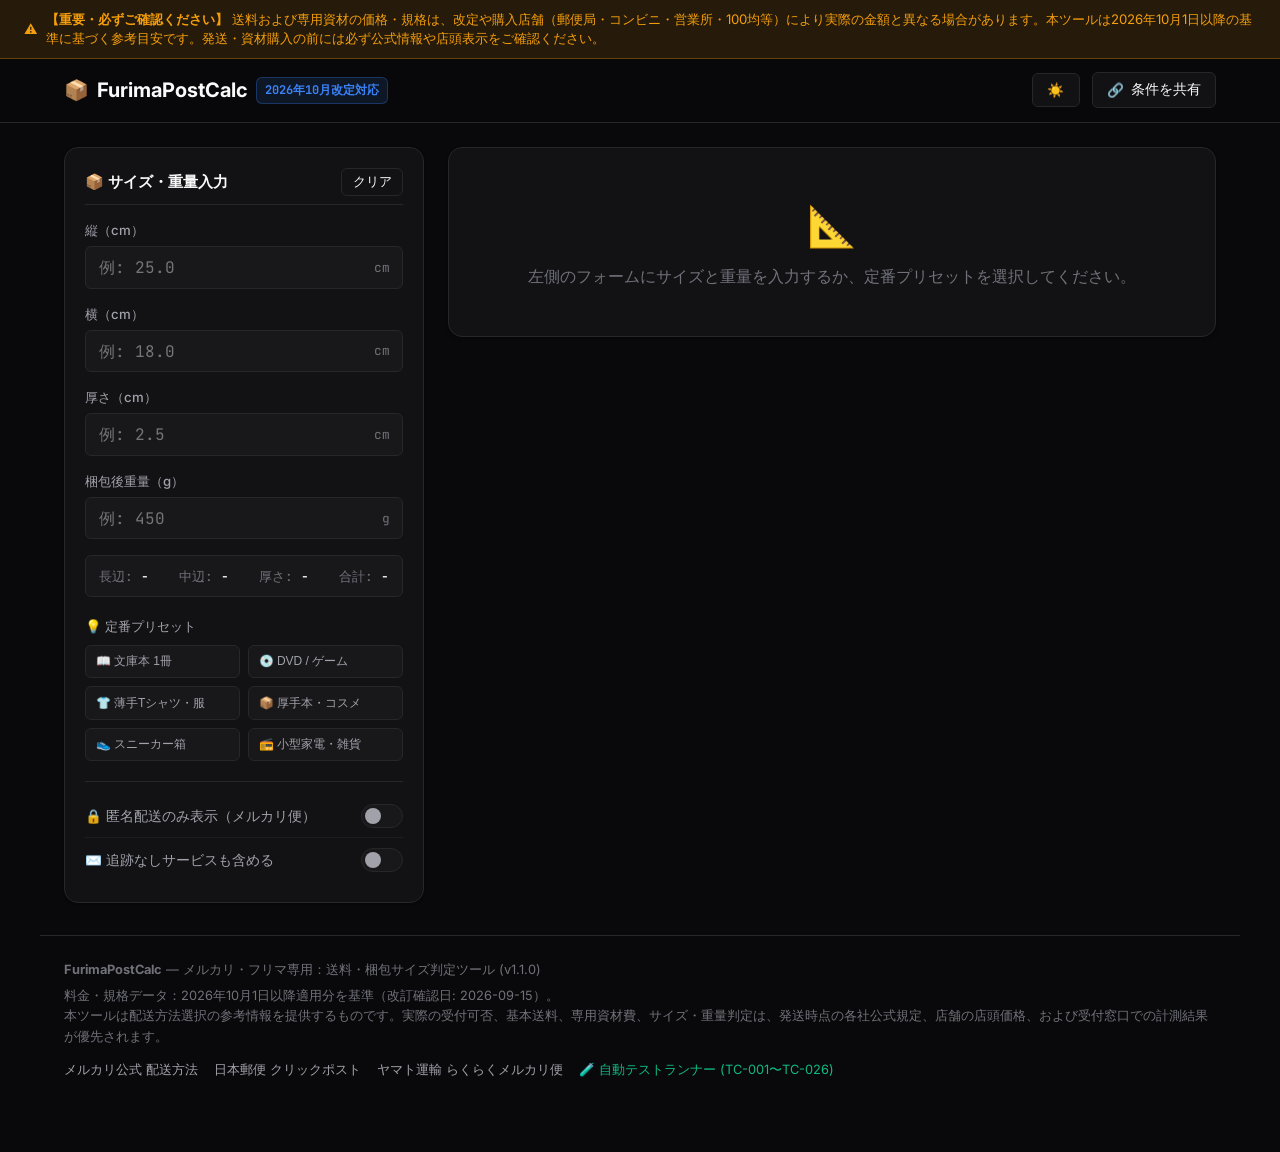
==== index.html @ 4e571d3c "feat: プロトコル第18条準拠UI・判定ロジック・全26件自動テストの実装完了" ====
<!DOCTYPE html>
<html lang="ja" data-theme="dark">
<head>
  <meta charset="UTF-8">
  <meta name="viewport" content="width=device-width, initial-scale=1.0">
  <meta name="description" content="メルカリ・フリマ出品者専用の送料・梱包サイズ判定ツール。縦・横・厚さ・重量から利用可能な配送方法を自動判定し、専用資材代を含めた実質総額の最安順に比較します。2026年10月改定対応。">
  <title>FurimaPostCalc - メルカリ・フリマ専用：送料・梱包サイズ判定ツール（2026年10月改定対応）</title>
  <link rel="preconnect" href="https://fonts.googleapis.com">
  <link rel="preconnect" href="https://fonts.gstatic.com" crossorigin>
  <link href="https://fonts.googleapis.com/css2?family=Inter:wght@400;500;600;700&family=JetBrains+Mono:wght@400;500;600;700&display=swap" rel="stylesheet">
  <link rel="stylesheet" href="css/style.css">
</head>
<body>
  <!-- 最上部常時注意喚起バナー（仕様書第3.1条・第10.4条準拠） -->
  <aside class="alert-banner" role="alert">
    <span>⚠️</span>
    <div>
      <strong>【重要・必ずご確認ください】</strong>
      送料および専用資材の価格・規格は、改定や購入店舗（郵便局・コンビニ・営業所・100均等）により実際の金額と異なる場合があります。本ツールは2026年10月1日以降の基準に基づく参考目安です。発送・資材購入の前には必ず公式情報や店頭表示をご確認ください。
    </div>
  </aside>

  <header>
    <div class="header-inner">
      <div class="brand-title">
        <span>📦</span>
        <span>FurimaPostCalc</span>
        <span class="brand-badge">2026年10月改定対応</span>
      </div>
      <div class="header-actions">
        <button id="themeToggleBtn" class="btn" type="button" title="テーマ切り替え" aria-label="テーマ切り替え">
          <span id="themeIcon">☀️</span>
        </button>
        <button id="copyUrlBtn" class="btn" type="button" title="現在の条件URLをコピー">
          <span>🔗</span>
          <span>条件を共有</span>
        </button>
      </div>
    </div>
  </header>

  <main class="container">
    <!-- 左ペイン: 入力・設定 -->
    <section class="input-pane">
      <div class="card">
        <div class="card-header">
          <h2 class="card-title">📦 サイズ・重量入力</h2>
          <button id="resetBtn" class="btn" style="padding: 0.25rem 0.65rem; font-size: 13px;" type="button">クリア</button>
        </div>

        <form id="calcForm" onsubmit="event.preventDefault();">
          <div class="form-group">
            <label class="form-label" for="inputHeight">縦（cm）</label>
            <div class="input-with-unit">
              <input type="number" id="inputHeight" class="input-field" step="0.1" min="0.1" max="250" placeholder="例: 25.0" required>
              <span class="input-unit">cm</span>
            </div>
          </div>

          <div class="form-group">
            <label class="form-label" for="inputWidth">横（cm）</label>
            <div class="input-with-unit">
              <input type="number" id="inputWidth" class="input-field" step="0.1" min="0.1" max="250" placeholder="例: 18.0" required>
              <span class="input-unit">cm</span>
            </div>
          </div>

          <div class="form-group">
            <label class="form-label" for="inputDepth">厚さ（cm）</label>
            <div class="input-with-unit">
              <input type="number" id="inputDepth" class="input-field" step="0.1" min="0.1" max="100" placeholder="例: 2.5" required>
              <span class="input-unit">cm</span>
            </div>
          </div>

          <div class="form-group">
            <label class="form-label" for="inputWeight">梱包後重量（g）</label>
            <div class="input-with-unit">
              <input type="number" id="inputWeight" class="input-field" step="1" min="1" max="30000" placeholder="例: 450" required>
              <span class="input-unit">g</span>
            </div>
          </div>

          <!-- 自動幾何判定サマリー -->
          <div class="dimensions-summary" id="dimSummary" aria-live="polite">
            <div><span class="dim-tag">長辺:</span> <span class="dim-val" id="valL1">-</span></div>
            <div><span class="dim-tag">中辺:</span> <span class="dim-val" id="valL2">-</span></div>
            <div><span class="dim-tag">厚さ:</span> <span class="dim-val" id="valL3">-</span></div>
            <div><span class="dim-tag">合計:</span> <span class="dim-val" id="valSum">-</span></div>
          </div>
        </form>

        <!-- クイックプリセット -->
        <div style="margin-top: 1.25rem;">
          <div class="form-label"><span>💡 定番プリセット</span></div>
          <div class="presets-grid">
            <button type="button" class="btn-preset" data-h="15.0" data-w="10.5" data-d="1.5" data-weight="180">📖 文庫本 1冊</button>
            <button type="button" class="btn-preset" data-h="19.0" data-w="13.5" data-d="1.5" data-weight="150">💿 DVD / ゲーム</button>
            <button type="button" class="btn-preset" data-h="30.0" data-w="22.0" data-d="2.5" data-weight="250">👕 薄手Tシャツ・服</button>
            <button type="button" class="btn-preset" data-h="24.0" data-w="16.0" data-d="4.5" data-weight="600">📦 厚手本・コスメ</button>
            <button type="button" class="btn-preset" data-h="32.0" data-w="20.0" data-d="12.0" data-weight="1200">👟 スニーカー箱</button>
            <button type="button" class="btn-preset" data-h="38.0" data-w="28.0" data-d="20.0" data-weight="3500">📻 小型家電・雑貨</button>
          </div>
        </div>

        <!-- フィルタ設定 -->
        <div style="margin-top: 1.25rem; border-top: 1px solid var(--border-color); padding-top: 0.75rem;">
          <div class="toggle-item">
            <label class="toggle-label" for="filterAnonymous">🔒 匿名配送のみ表示（メルカリ便）</label>
            <label class="switch">
              <input type="checkbox" id="filterAnonymous">
              <span class="slider"></span>
            </label>
          </div>
          <div class="toggle-item">
            <label class="toggle-label" for="filterNoTrack">✉️ 追跡なしサービスも含める</label>
            <label class="switch">
              <input type="checkbox" id="filterNoTrack">
              <span class="slider"></span>
            </label>
          </div>
        </div>
      </div>
    </section>

    <!-- 右ペイン: 判定結果一覧 -->
    <section class="results-pane">
      <div id="bestChoiceContainer"></div>
      <div class="results-container" id="resultsList">
        <div class="card" style="text-align: center; padding: 3rem 1rem; color: var(--text-muted);">
          <div style="font-size: 2.5rem; margin-bottom: 0.5rem;">📐</div>
          <p>左側のフォームにサイズと重量を入力するか、定番プリセットを選択してください。</p>
        </div>
      </div>
    </section>
  </main>

  <footer>
    <p><strong>FurimaPostCalc</strong> — メルカリ・フリマ専用：送料・梱包サイズ判定ツール (v1.1.0)</p>
    <p style="margin-top: 0.35rem;">
      料金・規格データ：2026年10月1日以降適用分を基準（改訂確認日: 2026-09-15）。<br>
      本ツールは配送方法選択の参考情報を提供するものです。実際の受付可否、基本送料、専用資材費、サイズ・重量判定は、発送時点の各社公式規定、店舗の店頭価格、および受付窓口での計測結果が優先されます。
    </p>
    <div class="footer-links">
      <a href="https://help.jp.mercari.com/guide/articles/518/" target="_blank" rel="noopener">メルカリ公式 配送方法</a>
      <a href="https://www.post.japanpost.jp/service/clickpost/" target="_blank" rel="noopener">日本郵便 クリックポスト</a>
      <a href="https://www.kuronekoyamato.co.jp/ytc/customer/send/services/rakuraku/" target="_blank" rel="noopener">ヤマト運輸 らくらくメルカリ便</a>
      <a href="test.html" style="color: var(--accent-emerald);">🧪 自動テストランナー (TC-001〜TC-026)</a>
    </div>
  </footer>

  <script src="js/data.js"></script>
  <script src="js/calc.js"></script>
  <script src="js/app.js"></script>
</body>
</html>
---- css/style.css ----
/* ==========================================================================
   FurimaPostCalc - プロトコル第18条準拠デザインシステム
   標準トークン: #09090b背景, #121215カード, #27272aボーダー, Inter / JetBrains Mono
   ========================================================================== */

:root {
  --bg-base: #09090b;
  --bg-card: #121215;
  --bg-card-hover: #18181b;
  --bg-input: #18181b;
  --bg-header: rgba(9, 9, 11, 0.85);
  --border-color: #27272a;
  --border-focus: #3b82f6;

  --text-primary: #fafafa;
  --text-secondary: #a1a1aa;
  --text-muted: #71717a;

  --accent-emerald: #10b981;
  --accent-emerald-bg: rgba(16, 185, 129, 0.12);
  --accent-blue: #3b82f6;
  --accent-blue-bg: rgba(59, 130, 246, 0.12);
  --accent-amber: #f59e0b;
  --accent-amber-bg: rgba(245, 158, 11, 0.12);
  --accent-rose: #ef4444;
  --accent-rose-bg: rgba(239, 68, 68, 0.12);

  --font-sans: 'Inter', -apple-system, BlinkMacSystemFont, "Segoe UI", Roboto, sans-serif;
  --font-mono: 'JetBrains Mono', monospace;

  --radius-sm: 6px;
  --radius-md: 10px;
  --radius-lg: 14px;
  --shadow-sm: 0 1px 3px rgba(0, 0, 0, 0.4);
  --shadow-md: 0 4px 14px rgba(0, 0, 0, 0.5);
  --shadow-glow: 0 0 20px rgba(16, 185, 129, 0.2);
}

[data-theme="light"] {
  --bg-base: #f8fafc;
  --bg-card: #ffffff;
  --bg-card-hover: #f1f5f9;
  --bg-input: #ffffff;
  --bg-header: rgba(248, 250, 252, 0.85);
  --border-color: #e2e8f0;
  --border-focus: #2563eb;
  --text-primary: #0f172a;
  --text-secondary: #475569;
  --text-muted: #94a3b8;
  --accent-emerald-bg: rgba(16, 185, 129, 0.08);
  --accent-blue-bg: rgba(59, 130, 246, 0.08);
  --accent-amber-bg: rgba(245, 158, 11, 0.08);
  --accent-rose-bg: rgba(239, 68, 68, 0.08);
  --shadow-sm: 0 1px 3px rgba(0, 0, 0, 0.05);
  --shadow-md: 0 4px 14px rgba(0, 0, 0, 0.08);
  --shadow-glow: 0 0 15px rgba(16, 185, 129, 0.15);
}

*, *::before, *::after { box-sizing: border-box; margin: 0; padding: 0; }
body {
  background-color: var(--bg-base); color: var(--text-primary);
  font-family: var(--font-sans); line-height: 1.5; min-height: 100vh;
  transition: background-color 0.2s, color 0.2s;
}

header {
  position: sticky; top: 0; z-index: 100;
  background: var(--bg-header); backdrop-filter: blur(12px);
  border-bottom: 1px solid var(--border-color);
}
.header-inner {
  max-width: 1200px; margin: 0 auto; padding: 0.85rem 1.5rem;
  display: flex; justify-content: space-between; align-items: center;
}
.brand-title { font-size: 1.25rem; font-weight: 700; display: flex; align-items: center; gap: 0.5rem; }
.brand-badge {
  font-family: var(--font-mono); font-size: 0.75rem; background: var(--accent-blue-bg);
  color: var(--accent-blue); border: 1px solid rgba(59, 130, 246, 0.3);
  padding: 0.2rem 0.5rem; border-radius: var(--radius-sm);
}
.header-actions { display: flex; align-items: center; gap: 0.75rem; }

/* 注意喚起バナー（仕様書3.1/10.4準拠） */
.alert-banner {
  background: var(--accent-amber-bg); border-bottom: 1px solid rgba(245, 158, 11, 0.3);
  padding: 0.65rem 1.5rem; font-size: 0.825rem; color: var(--accent-amber);
  display: flex; align-items: center; justify-content: center; gap: 0.5rem; line-height: 1.4;
}
.alert-banner strong { font-weight: 700; }

/* メインレイアウト */
.container {
  max-width: 1200px; margin: 1.5rem auto; padding: 0 1.5rem;
  display: grid; grid-template-columns: 360px 1fr; gap: 1.5rem; align-items: start;
}
@media (max-width: 880px) { .container { grid-template-columns: 1fr; } }

/* カード共通 */
.card {
  background: var(--bg-card); border: 1px solid var(--border-color);
  border-radius: var(--radius-lg); padding: 1.25rem; box-shadow: var(--shadow-sm);
  transition: border-color 0.2s, transform 0.2s, box-shadow 0.2s;
}
.card-header {
  display: flex; justify-content: space-between; align-items: center;
  margin-bottom: 1rem; padding-bottom: 0.5rem; border-bottom: 1px solid var(--border-color);
}
.card-title { font-size: 0.95rem; font-weight: 600; color: var(--text-primary); }

/* 入力フォーム */
.form-group { margin-bottom: 1rem; }
.form-label {
  display: flex; justify-content: space-between; font-size: 0.825rem;
  color: var(--text-secondary); margin-bottom: 0.35rem; font-weight: 500;
}
.input-with-unit { position: relative; display: flex; align-items: center; }
.input-field {
  width: 100%; background: var(--bg-input); border: 1px solid var(--border-color);
  color: var(--text-primary); font-family: var(--font-mono); font-size: 1rem;
  padding: 0.6rem 2.5rem 0.6rem 0.8rem; border-radius: var(--radius-sm);
  transition: border-color 0.15s, box-shadow 0.15s;
}
.input-field:focus { outline: none; border-color: var(--border-focus); box-shadow: 0 0 0 3px rgba(59, 130, 246, 0.2); }
.input-unit { position: absolute; right: 0.8rem; font-size: 0.8rem; color: var(--text-muted); font-family: var(--font-mono); pointer-events: none; }

/* 寸法サマリー */
.dimensions-summary {
  background: var(--bg-input); border: 1px solid var(--border-color);
  border-radius: var(--radius-sm); padding: 0.65rem 0.8rem; margin-top: 0.5rem;
  font-size: 0.8rem; font-family: var(--font-mono); display: flex; justify-content: space-between;
}
.dim-tag { color: var(--text-muted); }
.dim-val { color: var(--text-primary); font-weight: 600; }

/* プリセット・トグル */
.presets-grid { display: grid; grid-template-columns: repeat(2, 1fr); gap: 0.5rem; margin-top: 0.5rem; }
.btn-preset {
  background: var(--bg-input); border: 1px solid var(--border-color); color: var(--text-secondary);
  padding: 0.45rem 0.6rem; font-size: 0.75rem; border-radius: var(--radius-sm);
  cursor: pointer; text-align: left; transition: all 0.15s;
}
.btn-preset:hover { background: var(--bg-card-hover); color: var(--text-primary); border-color: var(--text-muted); }

.toggle-item { display: flex; align-items: center; justify-content: space-between; padding: 0.6rem 0; border-bottom: 1px solid rgba(255, 255, 255, 0.05); }
.toggle-item:last-child { border-bottom: none; }
.toggle-label { font-size: 0.85rem; color: var(--text-secondary); cursor: pointer; }
.switch { position: relative; display: inline-block; width: 42px; height: 24px; }
.switch input { opacity: 0; width: 0; height: 0; }
.slider {
  position: absolute; cursor: pointer; top: 0; left: 0; right: 0; bottom: 0;
  background-color: var(--bg-input); border: 1px solid var(--border-color);
  border-radius: 24px; transition: 0.2s;
}
.slider::before {
  position: absolute; content: ""; height: 16px; width: 16px; left: 3px; bottom: 3px;
  background-color: var(--text-secondary); border-radius: 50%; transition: 0.2s;
}
input:checked + .slider { background-color: var(--accent-blue); border-color: var(--accent-blue); }
input:checked + .slider::before { transform: translateX(18px); background-color: #fff; }

.btn {
  background: var(--bg-card); border: 1px solid var(--border-color); color: var(--text-primary);
  font-size: 0.85rem; padding: 0.5rem 0.9rem; border-radius: var(--radius-sm);
  cursor: pointer; display: inline-flex; align-items: center; gap: 0.4rem; transition: all 0.15s;
}
.btn:hover { background: var(--bg-card-hover); border-color: var(--text-muted); }

/* 結果エリア */
.results-container { display: flex; flex-direction: column; gap: 1rem; }

/* 最安バナー */
.best-choice-banner {
  background: linear-gradient(135deg, rgba(16, 185, 129, 0.15) 0%, rgba(16, 185, 129, 0.05) 100%);
  border: 1px solid rgba(16, 185, 129, 0.4); border-radius: var(--radius-lg);
  padding: 1.25rem; box-shadow: var(--shadow-glow); display: flex;
  justify-content: space-between; align-items: center; animation: fadeIn 0.3s ease-in-out;
}
.best-tag {
  display: inline-flex; align-items: center; gap: 0.3rem; background: var(--accent-emerald);
  color: #09090b; font-size: 0.75rem; font-weight: 700; padding: 0.2rem 0.6rem;
  border-radius: var(--radius-sm); margin-bottom: 0.4rem;
}
.best-title { font-size: 1.2rem; font-weight: 700; color: var(--text-primary); }
.best-price { font-family: var(--font-mono); font-size: 1.75rem; font-weight: 700; color: var(--accent-emerald); }

/* 結果カード */
.result-card {
  position: relative; background: var(--bg-card); border: 1px solid var(--border-color);
  border-radius: var(--radius-lg); padding: 1.25rem; transition: all 0.2s; animation: fadeIn 0.25s ease-in-out;
}
.result-card:hover {
  background: var(--bg-card-hover); border-color: rgba(255, 255, 255, 0.2);
  transform: translateY(-2px); box-shadow: var(--shadow-md);
}
.result-card.is-best { border-color: var(--accent-emerald); }

.card-top { display: flex; justify-content: space-between; align-items: flex-start; margin-bottom: 0.6rem; }
.rank-badge {
  font-family: var(--font-mono); font-size: 0.75rem; font-weight: 700;
  padding: 0.15rem 0.5rem; border-radius: var(--radius-sm); background: #27272a; color: var(--text-secondary);
}
.rank-1 { background: var(--accent-emerald-bg); color: var(--accent-emerald); border: 1px solid var(--accent-emerald); }
.service-title { font-size: 1.05rem; font-weight: 700; margin-top: 0.2rem; }
.service-carrier { font-size: 0.75rem; color: var(--text-muted); }

.price-box { text-align: right; }
.total-price { font-family: var(--font-mono); font-size: 1.4rem; font-weight: 700; color: var(--text-primary); }
.price-breakdown { font-size: 0.75rem; color: var(--text-muted); font-family: var(--font-mono); }

/* バッジ一覧 */
.badges-wrap { display: flex; flex-wrap: wrap; gap: 0.4rem; margin: 0.6rem 0; }
.badge-pill {
  font-size: 0.725rem; font-weight: 600; padding: 0.2rem 0.55rem;
  border-radius: var(--radius-sm); display: inline-flex; align-items: center; gap: 0.25rem;
}
.badge-anon { background: var(--accent-blue-bg); color: var(--accent-blue); border: 1px solid rgba(59, 130, 246, 0.3); }
.badge-noanon { background: #27272a; color: var(--text-muted); }
.badge-post { background: rgba(168, 85, 247, 0.12); color: #c084fc; border: 1px solid rgba(168, 85, 247, 0.3); }
.badge-track { background: rgba(16, 185, 129, 0.12); color: #34d399; }

/* 警告アラート */
.card-alert {
  border-radius: var(--radius-sm); padding: 0.5rem 0.75rem; margin: 0.6rem 0;
  font-size: 0.8rem; line-height: 1.4; display: flex; gap: 0.4rem; align-items: flex-start;
}
.card-alert-soft { background: var(--accent-amber-bg); color: var(--accent-amber); border: 1px solid rgba(245, 158, 11, 0.3); }
.card-alert-hard { background: var(--accent-rose-bg); color: var(--accent-rose); border: 1px solid rgba(239, 68, 68, 0.3); font-weight: 600; }
.service-note {
  font-size: 0.8rem; color: var(--text-secondary); margin-top: 0.4rem;
  border-top: 1px dashed var(--border-color); padding-top: 0.4rem;
}

/* フッター */
footer {
  max-width: 1200px; margin: 2rem auto 3rem; padding: 1.5rem;
  border-top: 1px solid var(--border-color); font-size: 0.8rem; color: var(--text-muted); line-height: 1.6;
}
.footer-links { display: flex; gap: 1rem; margin-top: 0.8rem; flex-wrap: wrap; }
.footer-links a { color: var(--text-secondary); text-decoration: none; }
.footer-links a:hover { color: var(--accent-blue); text-decoration: underline; }

@keyframes fadeIn {
  from { opacity: 0; transform: translateY(6px); }
  to { opacity: 1; transform: translateY(0); }
}
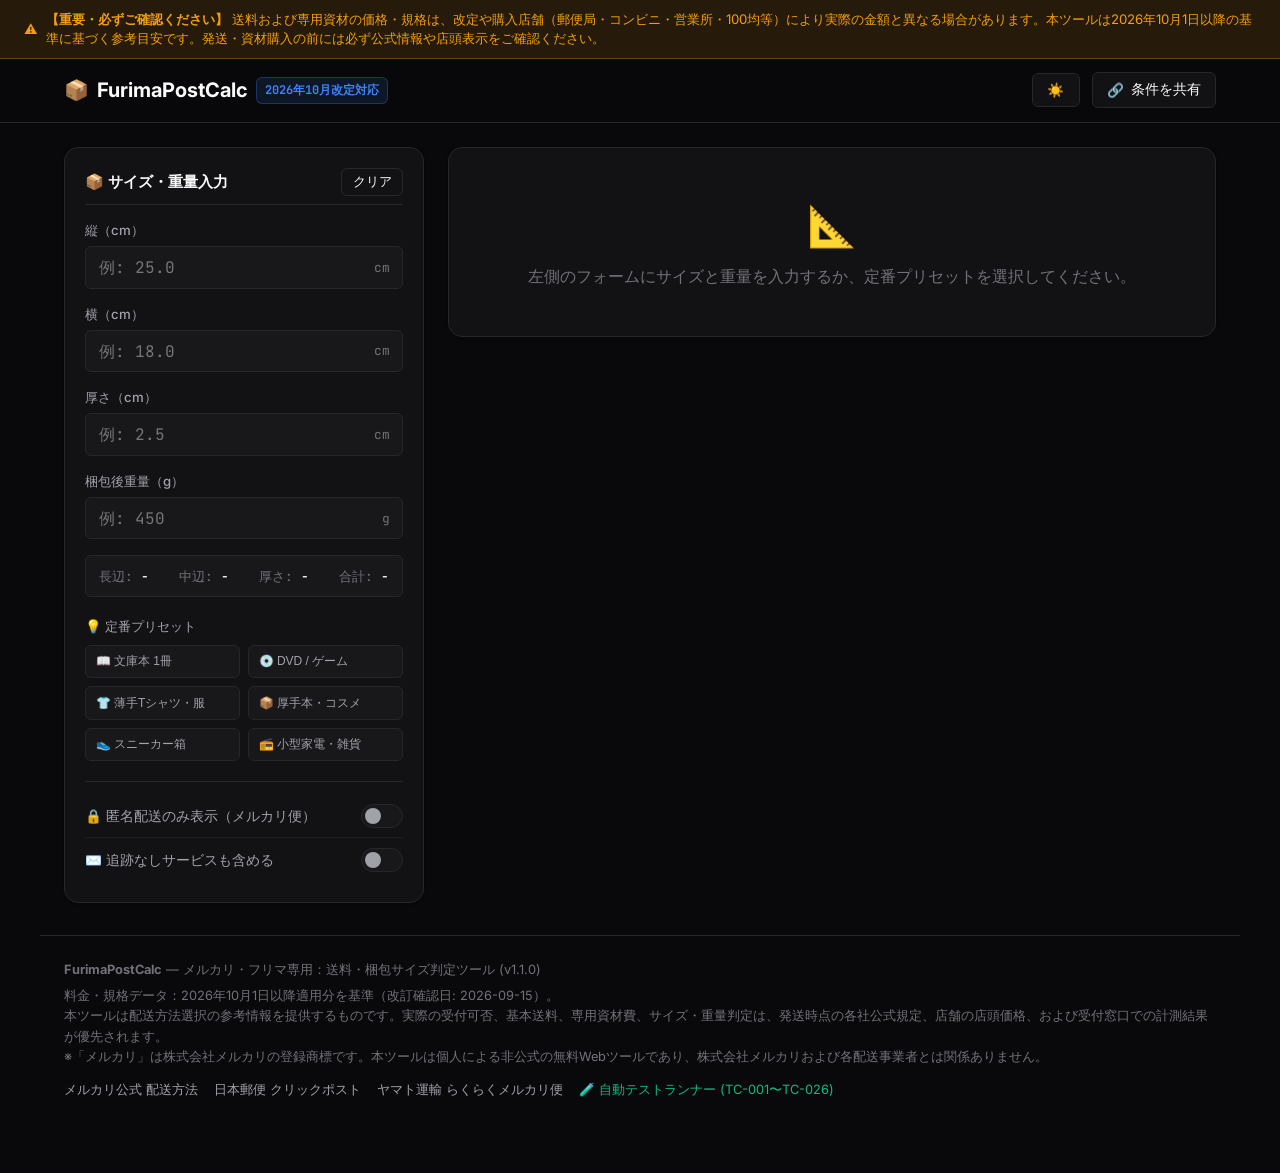
==== commit a59a7be0: "chore: save working changes before cleanup" ====
--- a/index.html
+++ b/index.html
@@ -5,6 +5,18 @@
   <meta name="viewport" content="width=device-width, initial-scale=1.0">
   <meta name="description" content="メルカリ・フリマ出品者専用の送料・梱包サイズ判定ツール。縦・横・厚さ・重量から利用可能な配送方法を自動判定し、専用資材代を含めた実質総額の最安順に比較します。2026年10月改定対応。">
   <title>FurimaPostCalc - メルカリ・フリマ専用：送料・梱包サイズ判定ツール（2026年10月改定対応）</title>
+  <link rel="icon" type="image/svg+xml" href="favicon.svg">
+
+  <!-- OGP / SNS共有用メタタグ -->
+  <meta property="og:type" content="website">
+  <meta property="og:title" content="FurimaPostCalc - メルカリ・フリマ専用：送料・梱包サイズ判定ツール（2026年10月改定対応）">
+  <meta property="og:description" content="荷物の縦・横・厚さ・重量から利用可能な配送方法を自動判定。必須専用資材代を含めた実質総額の安い順に比較できます。">
+  <meta property="og:image" content="ogp.png">
+  <meta name="twitter:card" content="summary_large_image">
+  <meta name="twitter:title" content="FurimaPostCalc - メルカリ・フリマ専用：送料・梱包サイズ判定ツール（2026年10月改定対応）">
+  <meta name="twitter:description" content="荷物の縦・横・厚さ・重量から利用可能な配送方法を自動判定。必須専用資材代を含めた実質総額の安い順に比較できます。">
+  <meta name="twitter:image" content="ogp.png">
+
   <link rel="preconnect" href="https://fonts.googleapis.com">
   <link rel="preconnect" href="https://fonts.gstatic.com" crossorigin>
   <link href="https://fonts.googleapis.com/css2?family=Inter:wght@400;500;600;700&family=JetBrains+Mono:wght@400;500;600;700&display=swap" rel="stylesheet">
@@ -52,7 +64,7 @@
           <div class="form-group">
             <label class="form-label" for="inputHeight">縦（cm）</label>
             <div class="input-with-unit">
-              <input type="number" id="inputHeight" class="input-field" step="0.1" min="0.1" max="250" placeholder="例: 25.0" required>
+              <input type="number" id="inputHeight" class="input-field" step="0.1" min="1.0" max="201.0" placeholder="例: 25.0" required>
               <span class="input-unit">cm</span>
             </div>
           </div>
@@ -60,7 +72,7 @@
           <div class="form-group">
             <label class="form-label" for="inputWidth">横（cm）</label>
             <div class="input-with-unit">
-              <input type="number" id="inputWidth" class="input-field" step="0.1" min="0.1" max="250" placeholder="例: 18.0" required>
+              <input type="number" id="inputWidth" class="input-field" step="0.1" min="1.0" max="201.0" placeholder="例: 18.0" required>
               <span class="input-unit">cm</span>
             </div>
           </div>
@@ -68,7 +80,7 @@
           <div class="form-group">
             <label class="form-label" for="inputDepth">厚さ（cm）</label>
             <div class="input-with-unit">
-              <input type="number" id="inputDepth" class="input-field" step="0.1" min="0.1" max="100" placeholder="例: 2.5" required>
+              <input type="number" id="inputDepth" class="input-field" step="0.1" min="0.1" max="50.0" placeholder="例: 2.5" required>
               <span class="input-unit">cm</span>
             </div>
           </div>
@@ -139,7 +151,7 @@
     <p><strong>FurimaPostCalc</strong> — メルカリ・フリマ専用：送料・梱包サイズ判定ツール (v1.1.0)</p>
     <p style="margin-top: 0.35rem;">
       料金・規格データ：2026年10月1日以降適用分を基準（改訂確認日: 2026-09-15）。<br>
-      本ツールは配送方法選択の参考情報を提供するものです。実際の受付可否、基本送料、専用資材費、サイズ・重量判定は、発送時点の各社公式規定、店舗の店頭価格、および受付窓口での計測結果が優先されます。
+      本ツールは配送方法選択の参考情報を提供するものです。実際の受付可否、基本送料、専用資材費、サイズ・重量判定は、発送時点の各社公式規定、店舗の店頭価格、および受付窓口での計測結果が優先されます。<br>※「メルカリ」は株式会社メルカリの登録商標です。本ツールは個人による非公式の無料Webツールであり、株式会社メルカリおよび各配送事業者とは関係ありません。
     </p>
     <div class="footer-links">
       <a href="https://help.jp.mercari.com/guide/articles/518/" target="_blank" rel="noopener">メルカリ公式 配送方法</a>
--- a/css/style.css
+++ b/css/style.css
@@ -25,8 +25,8 @@
   --accent-rose: #ef4444;
   --accent-rose-bg: rgba(239, 68, 68, 0.12);
 
-  --font-sans: 'Inter', -apple-system, BlinkMacSystemFont, "Segoe UI", Roboto, sans-serif;
-  --font-mono: 'JetBrains Mono', monospace;
+  --font-sans: 'Inter', -apple-system, BlinkMacSystemFont, "Segoe UI", Roboto, "Hiragino Sans", "Hiragino Kaku Gothic ProN", "BIZ UDPGothic", Meiryo, sans-serif;
+  --font-mono: 'JetBrains Mono', ui-monospace, SFMono-Regular, Menlo, Monaco, Consolas, "Courier New", monospace;
 
   --radius-sm: 6px;
   --radius-md: 10px;
